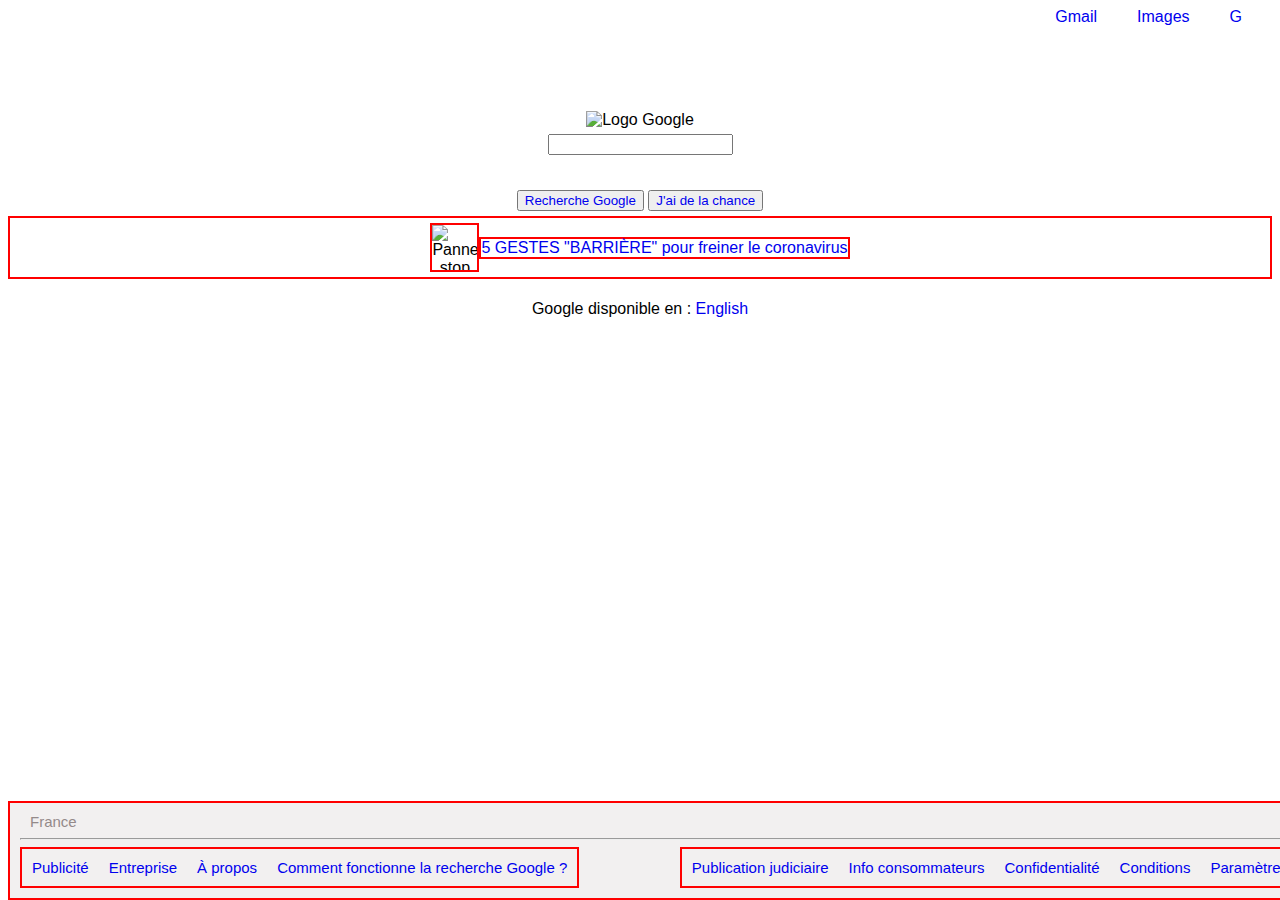
==== GEO/index.html @ 3680cebf "modif toto" ====
<!DOCTYPE html>
<html lang="fr">
<head>
    <meta charset="UTF-8">
    <meta name="viewport" content="width=device-width, initial-scale=1.0">
    <link rel="stylesheet" href="stylesheet.css">
    <title>Document</title>
</head>
<body>

    <!------------------------>
    <!-------- NAVBAR -------->
    <!------------------------>

    <div class="navbar">
        <div class="nav_item">
            <li><a href="#">Gmail</a></li>
        </div>
        <div class="nav_item">
            <li class="nav_item"><a href="#">Images</a></li>
        </div>
        <div class="nav_item">
            <a href="#"><img src="/Google/grid.png" alt="" id="grid"></a>
        </div>
        <div class="nav_item">
            <li id="bnavbar"><a href="#">G</a></li>
        </div>
    </div>

    <!------------------------>
    <!-------- SEARCH -------->
    <!-- toto -->
    <!------------------------>

    <div class="logo">
        <img src="/Google/images/nouveau-logo-google.png" alt="Logo Google">
    </div>
    <div>
        <form action="search" class="search">
            <div>
                <input type="search">
            </div>
        </form>
    </div>
    <div class="button_search">
        <button><a href="#">Recherche Google</a></button>
        <button><a href="#">J'ai de la chance</a></button>
    </div>
    
    <div class="logo_stop">
        <img src="/Google/images/stop.gif" alt="Panneau stop">
        <a href="#" class="">5 GESTES "BARRIÈRE" pour freiner le coronavirus</a>
    </div>
    <p>Google disponible en : <a href="#">English</a></p>

    <!------------------------>
    <!-------- FOOTER -------->
    <!------------------------>
    <footer>
        <div>
            <span>France</span>
        </div>
        <hr>
        <div class="footer_flex">
            <div class="fleft">
                    <span><a href="https://ads.google.com/intl/fr_fr/home/?subid=ww-ww-et-g-awa-a-g_hpafoot1_1!o2&utm_source=google.com&utm_medium=referral&utm_campaign=google_hpafooter&fg=1">Publicité</a></span>
                    <span><a href="https://www.google.com/services/?subid=ww-ww-et-g-awa-a-g_hpbfoot1_1!o2&utm_source=google.com&utm_medium=referral&utm_campaign=google_hpbfooter&fg=1#?modal_active=none">Entreprise</a></span>
                    <span><a href="https://about.google/?utm_source=google-FR&utm_medium=referral&utm_campaign=hp-footer&fg=1">À propos</a></span>
                    <span><a href="https://www.google.com/search/howsearchworks/?fg=1">Comment fonctionne la recherche Google ?</a></span>
            </div>
            <div class="fright">
                <span><a href="https://support.google.com/websearch/answer/9586983?p=fr_tos&hl=fr&fg=1&visit_id=637212492420464755-702401448&rd=1">Publication judiciaire</a></span>
                <span><a href="https://support.google.com/websearch/answer/7585859?p=fr_consumer_info&hl=fr&fg=1&visit_id=637212492420464755-702401448&rd=1">Info consommateurs</a></span>
                <span><a href="https://policies.google.com/privacy?fg=1">Confidentialité</a></span>
                <span><a href="https://policies.google.com/terms?fg=1">Conditions</a></span>
                <span><a href="https://www.google.com/preferences?hl=fr">Paramètres</a></span>
            </div>
        </div>
    </footer>
</body>
</html>
---- GEO/stylesheet.css ----
/***********************/
/*        Body         */
/***********************/

body{
    font-family: Arial, Helvetica, sans-serif;
}
li{
    list-style-type: none;
}
a:link{
    text-decoration: none;
}
.logo img{
    width: 525px;
    margin-bottom: -50px;
    padding-top: 80px;
}


/***********************/
/*        NavBar       */
/***********************/

.navbar{
    display: flex;
    justify-content: flex-end;
    align-items: flex-end;
    padding-right: 30px;
}
.nav_item{
    margin-left: 20px;
}
#grid{
    width: 25px;
    margin-top: 5;
}


/***********************/
/*        Search       */
/***********************/

.logo, .search, .button_search, .stop, .logo_stop, p{
    text-align: center;
    padding: 5px;
}
.logo_stop{
  display: flex;
  justify-content: center;
  align-items: center;
  border: red solid 2px; 
}
.logo_stop img{
    width: 45px;
    height: 45px;
    border: red solid 2px;
}
.logo_stop a{
    border: red solid 2px;
}
.search{
    border-radius: 200px;
    padding: 0 0 30px 0;
}


/***********************/
/*        Footer       */
/***********************/

footer{
    width: 100%;
    position: absolute;
    bottom: 0;
    padding: 20px;
    background-color: rgba(206, 197, 197, 0.267);
    border: red solid 2px;
    margin: 0 -20 0 0px;
    font-size: 15px;

}
footer, span{
    padding: 10px;
    color: rgb(148, 138, 138)
}
footer a{
    
}
footer a:active{
    color: rgb(189, 41, 41);
}
.footer_flex{
    display: flex;
    justify-content: space-between;
}
.fleft{
    display: flex;
    justify-content: flex-start;
    align-items: flex-start;
    width: auto;
    color: rgb(148, 138, 138);
    border: red solid 2px;

}
.fleft span{
    padding: 10px;;
}
.fright{
    display: flex;
    justify-content: flex-end;
    align-items: flex-end;
    width: auto;
    text-align: center;
    color: rgb(148, 138, 138);
    border: red solid 2px;
}
.fright span{
    padding: 10px;
}
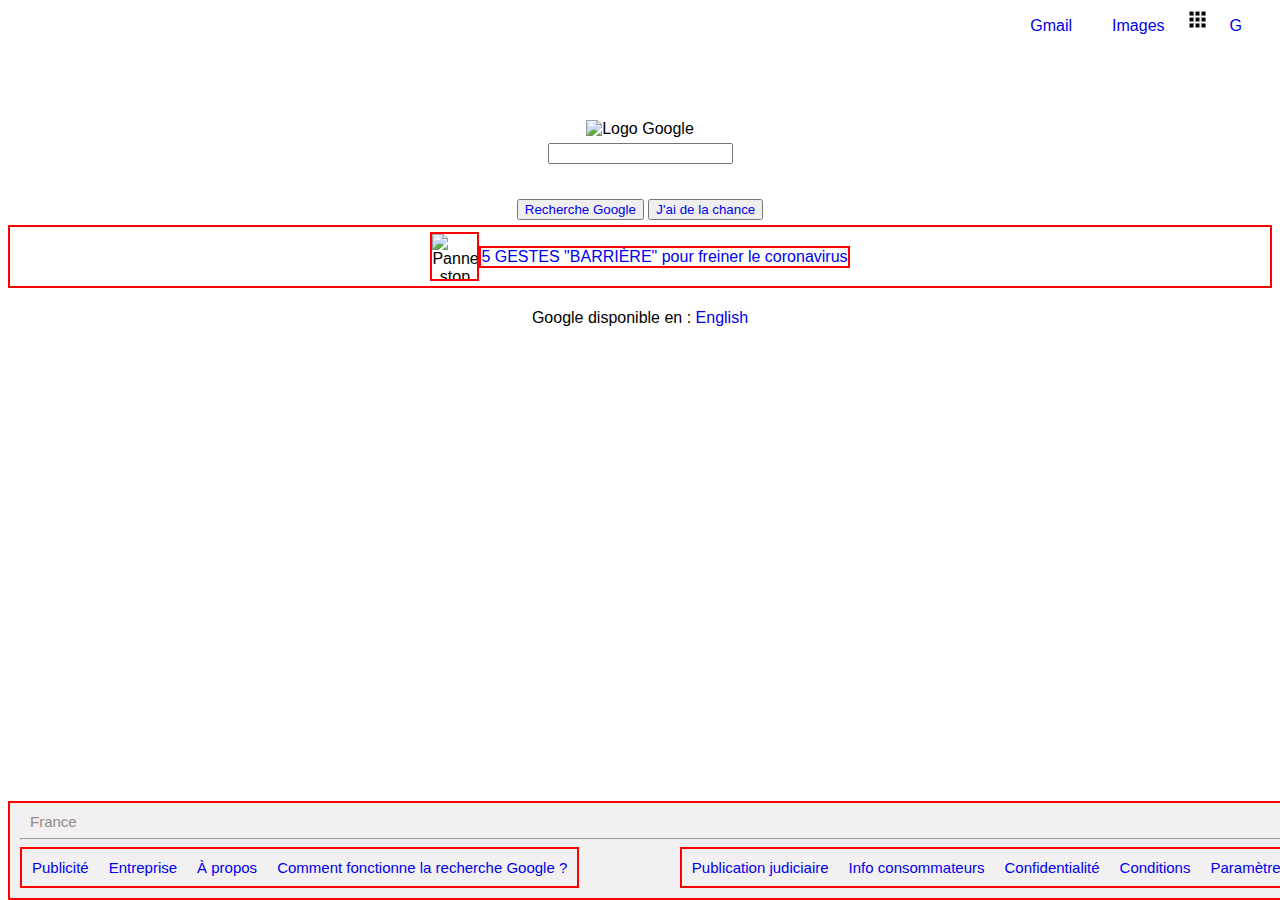
==== commit 33055b68: "Orga dossier" ====
--- a/GEO/index.html
+++ b/GEO/index.html
@@ -8,9 +8,11 @@
 </head>
 <body>
 
+
     <!------------------------>
     <!-------- NAVBAR -------->
     <!------------------------>
+    
 
     <div class="navbar">
         <div class="nav_item">
@@ -20,17 +22,18 @@
             <li class="nav_item"><a href="#">Images</a></li>
         </div>
         <div class="nav_item">
-            <a href="#"><img src="/Google/grid.png" alt="" id="grid"></a>
+            <a href="#"><img src="/GEO/images/grid.png" alt="" id="grid"></a>
         </div>
         <div class="nav_item">
             <li id="bnavbar"><a href="#">G</a></li>
         </div>
     </div>
 
+
     <!------------------------>
     <!-------- SEARCH -------->
-    <!-- toto -->
     <!------------------------>
+
 
     <div class="logo">
         <img src="/Google/images/nouveau-logo-google.png" alt="Logo Google">
@@ -53,9 +56,12 @@
     </div>
     <p>Google disponible en : <a href="#">English</a></p>
 
+
     <!------------------------>
     <!-------- FOOTER -------->
     <!------------------------>
+
+
     <footer>
         <div>
             <span>France</span>
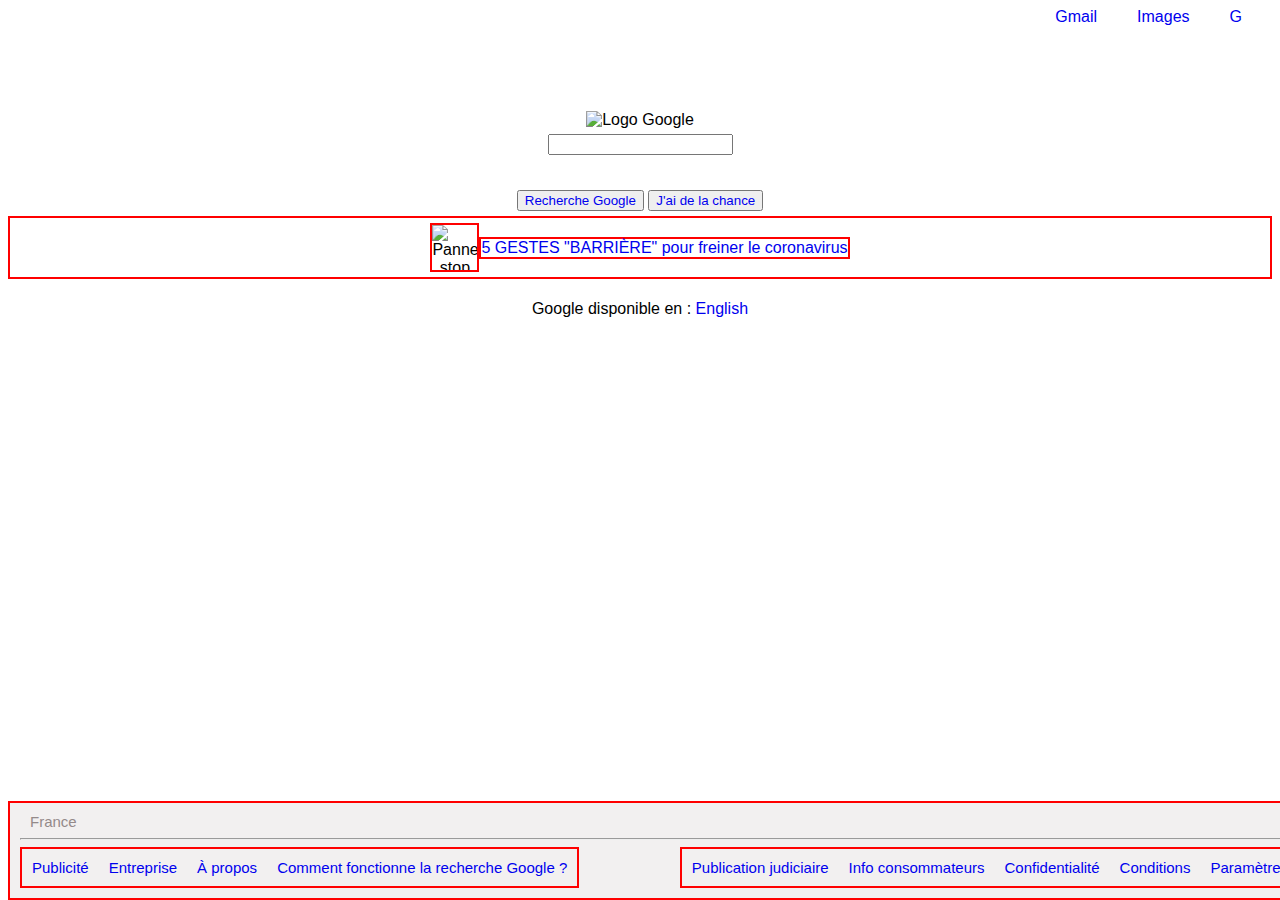
==== commit 420d2be6: "Merge branch 'master' of https://github.com/matthieuBA/THP_GOOGLE_SHARE" ====
--- a/GEO/index.html
+++ b/GEO/index.html
@@ -8,11 +8,9 @@
 </head>
 <body>
 
-
     <!------------------------>
     <!-------- NAVBAR -------->
     <!------------------------>
-    
 
     <div class="navbar">
         <div class="nav_item">
@@ -22,18 +20,16 @@
             <li class="nav_item"><a href="#">Images</a></li>
         </div>
         <div class="nav_item">
-            <a href="#"><img src="/GEO/images/grid.png" alt="" id="grid"></a>
+            <a href="#"><img src="/Google/grid.png" alt="" id="grid"></a>
         </div>
         <div class="nav_item">
             <li id="bnavbar"><a href="#">G</a></li>
         </div>
     </div>
 
-
     <!------------------------>
     <!-------- SEARCH -------->
     <!------------------------>
-
 
     <div class="logo">
         <img src="/Google/images/nouveau-logo-google.png" alt="Logo Google">
@@ -56,12 +52,9 @@
     </div>
     <p>Google disponible en : <a href="#">English</a></p>
 
-
     <!------------------------>
     <!-------- FOOTER -------->
     <!------------------------>
-
-
     <footer>
         <div>
             <span>France</span>
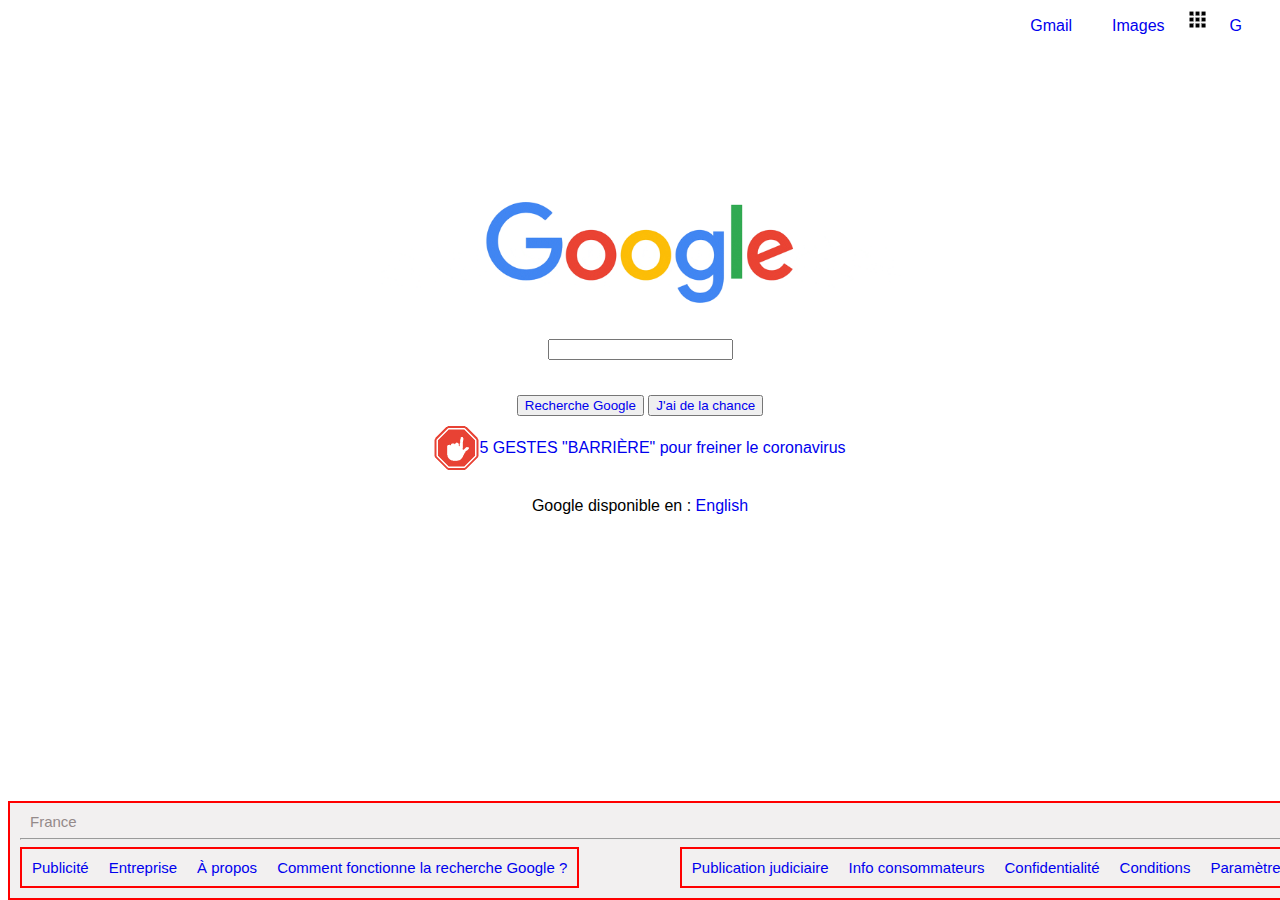
==== commit 75954f94: "Réorga" ====
--- a/GEO/index.html
+++ b/GEO/index.html
@@ -8,9 +8,11 @@
 </head>
 <body>
 
+
     <!------------------------>
     <!-------- NAVBAR -------->
     <!------------------------>
+
 
     <div class="navbar">
         <div class="nav_item">
@@ -20,19 +22,21 @@
             <li class="nav_item"><a href="#">Images</a></li>
         </div>
         <div class="nav_item">
-            <a href="#"><img src="/Google/grid.png" alt="" id="grid"></a>
+            <a href="#"><img src="/GEO/images/grid.png" alt="" id="grid"></a>
         </div>
         <div class="nav_item">
             <li id="bnavbar"><a href="#">G</a></li>
         </div>
     </div>
 
+
     <!------------------------>
     <!-------- SEARCH -------->
     <!------------------------>
 
+
     <div class="logo">
-        <img src="/Google/images/nouveau-logo-google.png" alt="Logo Google">
+        <img src="/GEO/images/nouveau-logo-google.png" alt="Logo Google">
     </div>
     <div>
         <form action="search" class="search">
@@ -47,14 +51,17 @@
     </div>
     
     <div class="logo_stop">
-        <img src="/Google/images/stop.gif" alt="Panneau stop">
+        <img src="/GEO/images/stop.gif" alt="Panneau stop">
         <a href="#" class="">5 GESTES "BARRIÈRE" pour freiner le coronavirus</a>
     </div>
     <p>Google disponible en : <a href="#">English</a></p>
 
+
     <!------------------------>
     <!-------- FOOTER -------->
     <!------------------------>
+
+
     <footer>
         <div>
             <span>France</span>
--- a/GEO/stylesheet.css
+++ b/GEO/stylesheet.css
@@ -49,15 +49,10 @@
   display: flex;
   justify-content: center;
   align-items: center;
-  border: red solid 2px; 
 }
 .logo_stop img{
     width: 45px;
     height: 45px;
-    border: red solid 2px;
-}
-.logo_stop a{
-    border: red solid 2px;
 }
 .search{
     border-radius: 200px;
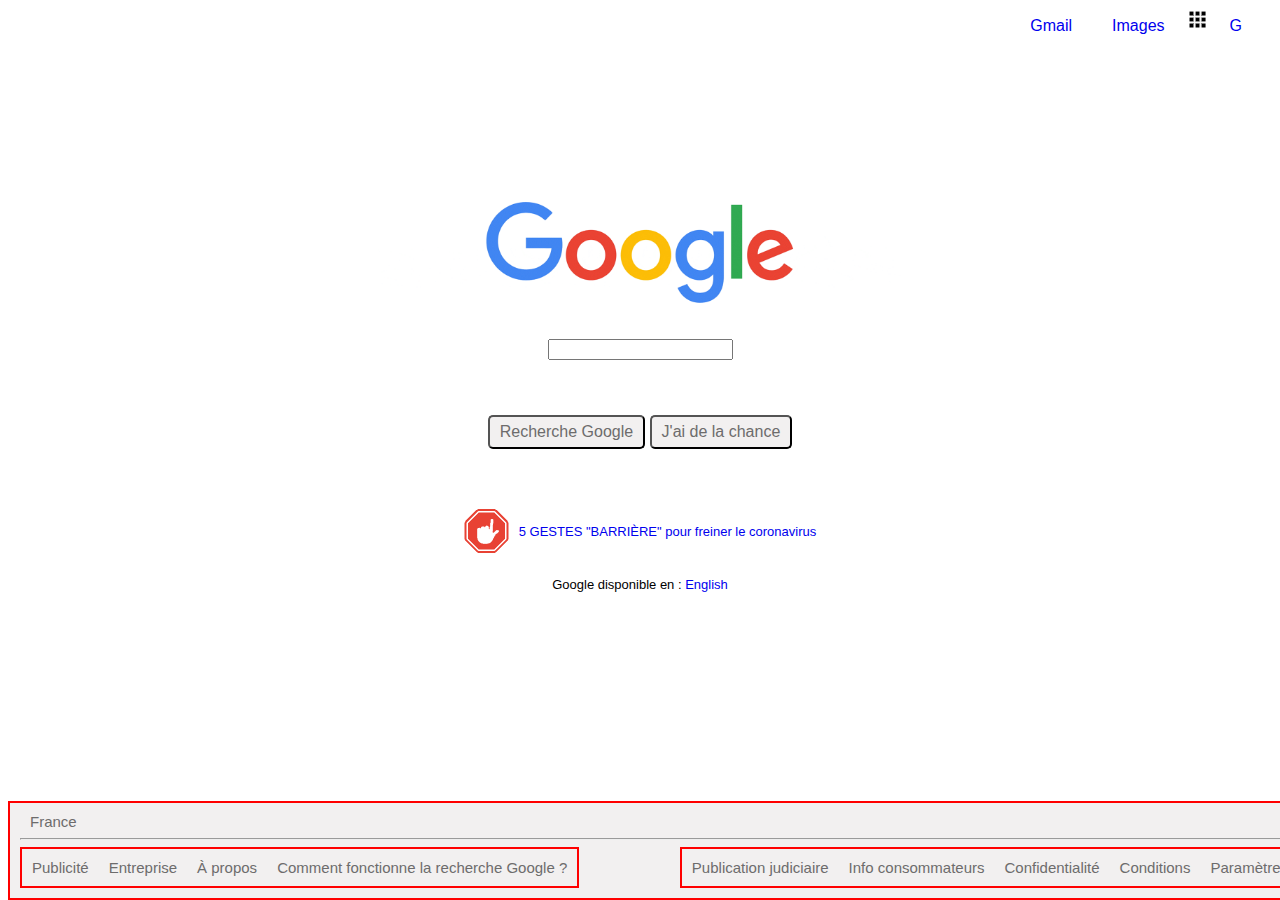
==== commit 8bc59c6d: "Avancée Search" ====
--- a/GEO/index.html
+++ b/GEO/index.html
@@ -43,12 +43,13 @@
             <div>
                 <input type="search">
             </div>
+            <div class="button_search">
+                <button><a href="#">Recherche Google</a></button>
+                <button><a href="#">J'ai de la chance</a></button>
+            </div>
         </form>
     </div>
-    <div class="button_search">
-        <button><a href="#">Recherche Google</a></button>
-        <button><a href="#">J'ai de la chance</a></button>
-    </div>
+    
     
     <div class="logo_stop">
         <img src="/GEO/images/stop.gif" alt="Panneau stop">
--- a/GEO/stylesheet.css
+++ b/GEO/stylesheet.css
@@ -50,13 +50,31 @@
   justify-content: center;
   align-items: center;
 }
+.logo_stop a, p{
+    font-size: 13px;
+}
 .logo_stop img{
     width: 45px;
     height: 45px;
+    padding-right: 10px;
 }
 .search{
     border-radius: 200px;
-    padding: 0 0 30px 0;
+    padding: 0 0 0 0;
+}
+button{
+    background-color: rgba(206, 197, 197, 0.267);
+    color: rgb(148, 138, 138);
+    border-radius: 5px;
+}
+.button_search{
+    margin: 50px;
+}
+.button_search a{
+    padding: 11px 4px;
+    line-height: 28px;
+    font-size: 16px;
+    color: rgb(109, 108, 108);
 }
 
 
@@ -77,10 +95,13 @@
 }
 footer, span{
     padding: 10px;
-    color: rgb(148, 138, 138)
+    color: rgb(109, 108, 108);
 }
 footer a{
-    
+    color: rgb(109, 108, 108);
+}
+footer a:hover{
+    text-decoration: underline;
 }
 footer a:active{
     color: rgb(189, 41, 41);
@@ -94,7 +115,7 @@
     justify-content: flex-start;
     align-items: flex-start;
     width: auto;
-    color: rgb(148, 138, 138);
+    color: rgb(109, 108, 108);
     border: red solid 2px;
 
 }
@@ -107,7 +128,7 @@
     align-items: flex-end;
     width: auto;
     text-align: center;
-    color: rgb(148, 138, 138);
+    color: rgb(109, 108, 108);
     border: red solid 2px;
 }
 .fright span{
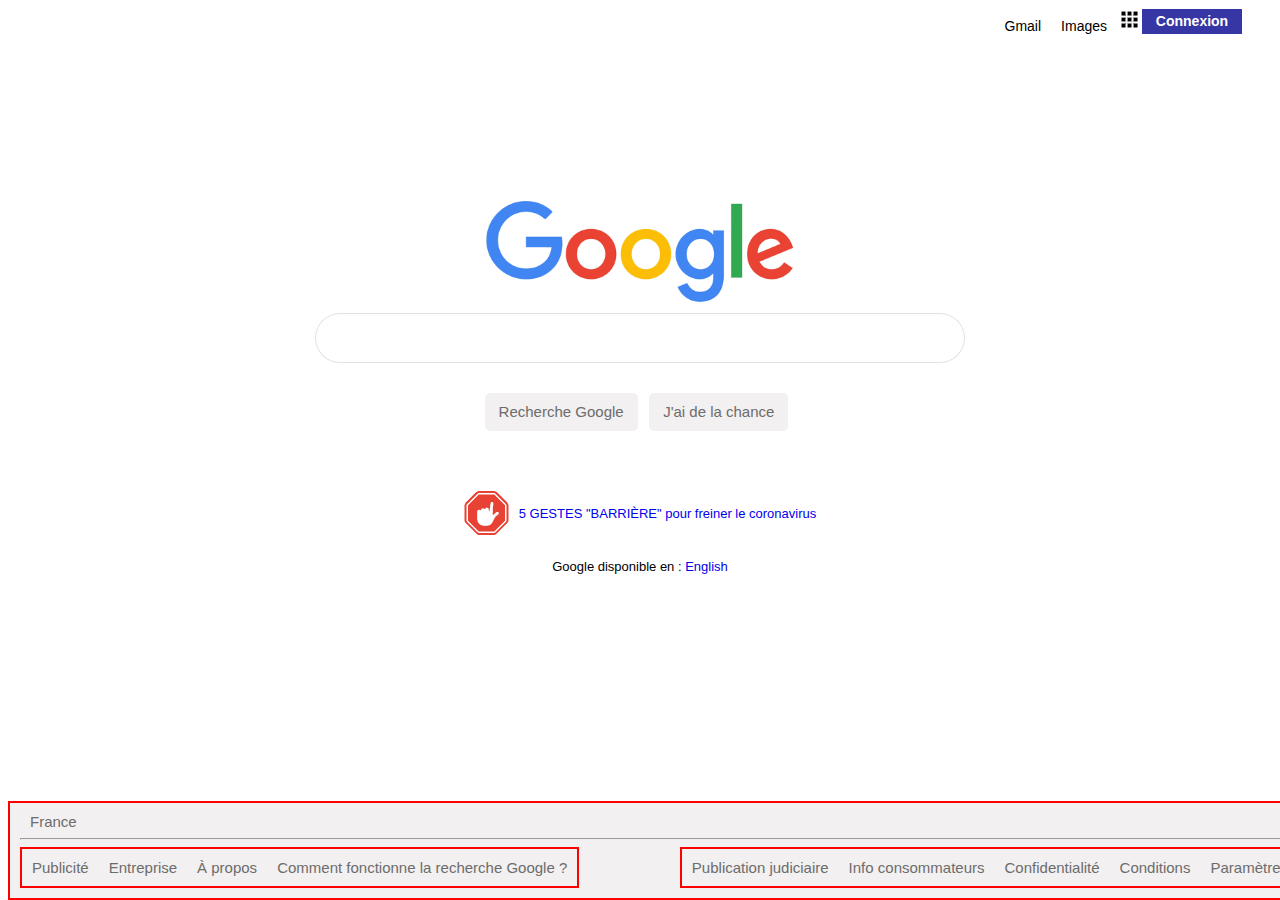
==== commit dfb26a9c: "Modif" ====
--- a/GEO/index.html
+++ b/GEO/index.html
@@ -4,7 +4,7 @@
     <meta charset="UTF-8">
     <meta name="viewport" content="width=device-width, initial-scale=1.0">
     <link rel="stylesheet" href="stylesheet.css">
-    <title>Document</title>
+    <title>Google</title>
 </head>
 <body>
 
@@ -24,8 +24,8 @@
         <div class="nav_item">
             <a href="#"><img src="/GEO/images/grid.png" alt="" id="grid"></a>
         </div>
-        <div class="nav_item">
-            <li id="bnavbar"><a href="#">G</a></li>
+        <div class="button_connection">
+            <li id="bnavbar"><a href="#">Connexion</a></li>
         </div>
     </div>
 
@@ -39,9 +39,9 @@
         <img src="/GEO/images/nouveau-logo-google.png" alt="Logo Google">
     </div>
     <div>
-        <form action="search" class="search">
+        <form action="search">
             <div>
-                <input type="search">
+                <input type="search" class="search">
             </div>
             <div class="button_search">
                 <button><a href="#">Recherche Google</a></button>
--- a/GEO/stylesheet.css
+++ b/GEO/stylesheet.css
@@ -27,14 +27,33 @@
     justify-content: flex-end;
     align-items: flex-end;
     padding-right: 30px;
+    font-size: 14px;
 }
 .nav_item{
-    margin-left: 20px;
+    margin-left: 10px;
+}
+.navbar a{
+    color: black;
+}
+.navbar a:hover{
+    color: rgb(109, 108, 108);
+    text-decoration: underline;
 }
 #grid{
     width: 25px;
     margin-top: 5;
 }
+.button_connection{
+    background-color: rgb(54, 54, 165);
+    width: 100px;
+    line-height: 25px;
+    text-align: center;
+}
+.button_connection a{
+    color: white;
+    font-weight: bold;
+}
+
 
 
 /***********************/
@@ -59,21 +78,33 @@
     padding-right: 10px;
 }
 .search{
-    border-radius: 200px;
-    padding: 0 0 0 0;
+    position: relative;
+    top: 50%;
+    left: 50%;
+    width: 650px;
+    height: 50px;
+    border-radius: 40px;
+    border: 1px solid rgba(206, 197, 197, 0.527);
+    transform: translate(-50%, -50%);
+    outline: none;
 }
 button{
     background-color: rgba(206, 197, 197, 0.267);
     color: rgb(148, 138, 138);
     border-radius: 5px;
+    box-shadow:none;
+    border:0 none;
+    outline:none;
+    padding: 5px 10px;
+    margin-right: 7px;
 }
 .button_search{
-    margin: 50px;
+    margin: 0 0 50px 0;
 }
 .button_search a{
     padding: 11px 4px;
     line-height: 28px;
-    font-size: 16px;
+    font-size: 15px;
     color: rgb(109, 108, 108);
 }
 
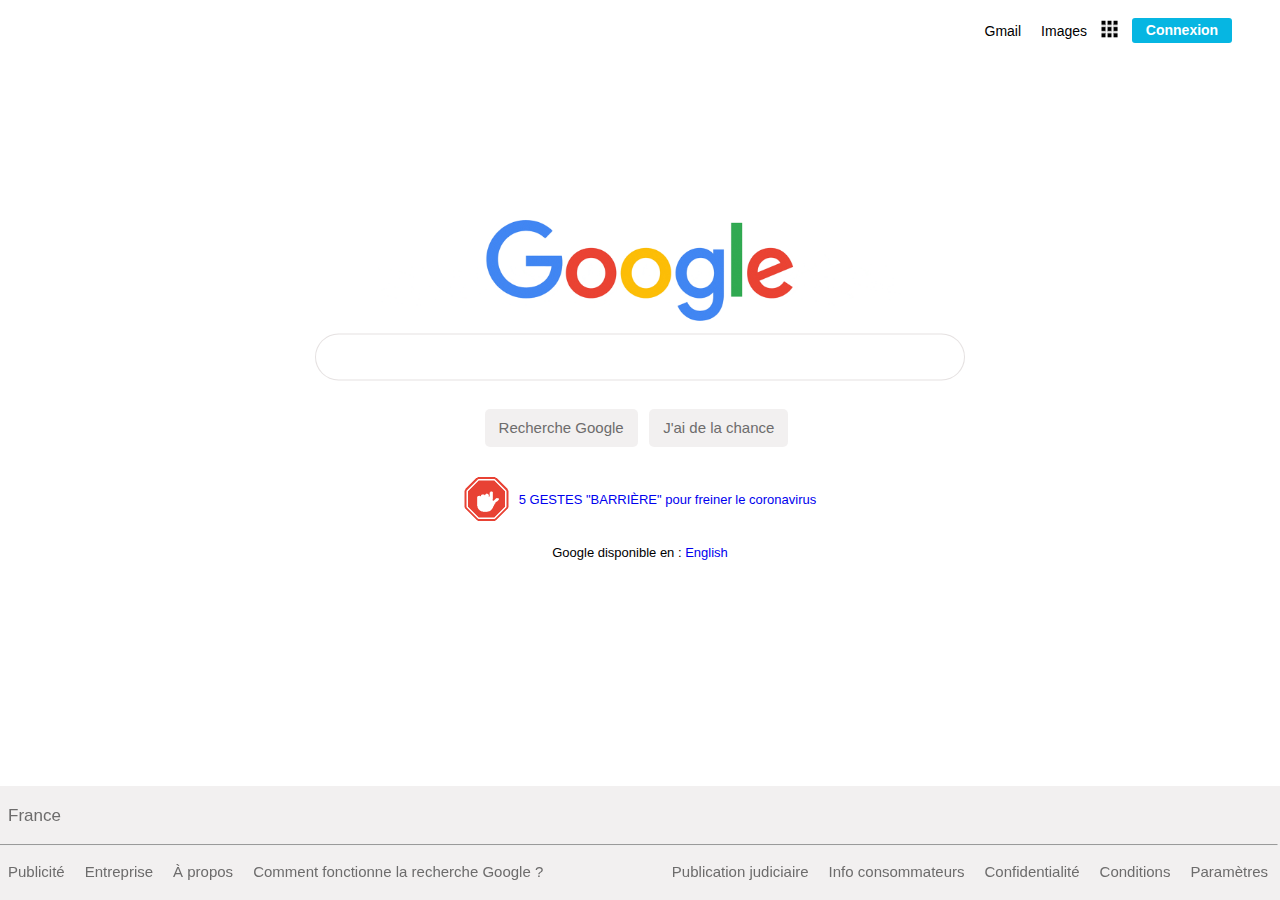
==== commit 9d2d051f: "Changement" ====
--- a/GEO/index.html
+++ b/GEO/index.html
@@ -64,10 +64,10 @@
 
 
     <footer>
-        <div>
+        <div class="france">
             <span>France</span>
         </div>
-        <hr>
+        <hr class="hr">
         <div class="footer_flex">
             <div class="fleft">
                     <span><a href="https://ads.google.com/intl/fr_fr/home/?subid=ww-ww-et-g-awa-a-g_hpafoot1_1!o2&utm_source=google.com&utm_medium=referral&utm_campaign=google_hpafooter&fg=1">Publicité</a></span>
--- a/GEO/stylesheet.css
+++ b/GEO/stylesheet.css
@@ -25,7 +25,7 @@
 .navbar{
     display: flex;
     justify-content: flex-end;
-    align-items: flex-end;
+    align-items: center;
     padding-right: 30px;
     font-size: 14px;
 }
@@ -44,10 +44,12 @@
     margin-top: 5;
 }
 .button_connection{
-    background-color: rgb(54, 54, 165);
+    background-color: rgb(6, 182, 226);
     width: 100px;
     line-height: 25px;
     text-align: center;
+    margin: 10px;
+    border-radius: 3px;
 }
 .button_connection a{
     color: white;
@@ -82,7 +84,7 @@
     top: 50%;
     left: 50%;
     width: 650px;
-    height: 50px;
+    height: 47px;
     border-radius: 40px;
     border: 1px solid rgba(206, 197, 197, 0.527);
     transform: translate(-50%, -50%);
@@ -99,7 +101,7 @@
     margin-right: 7px;
 }
 .button_search{
-    margin: 0 0 50px 0;
+    margin: 0 0 20px 0;
 }
 .button_search a{
     padding: 11px 4px;
@@ -107,22 +109,27 @@
     font-size: 15px;
     color: rgb(109, 108, 108);
 }
+.logo_stop a:hover{
+    text-decoration: underline;
+}
+p a:hover{
+    text-decoration: underline;
+}
 
 
 /***********************/
 /*        Footer       */
 /***********************/
 
+
 footer{
     width: 100%;
-    position: absolute;
+    position: fixed;
     bottom: 0;
     padding: 20px;
     background-color: rgba(206, 197, 197, 0.267);
-    border: red solid 2px;
-    margin: 0 -20 0 0px;
+    margin: 0 0 0 -20px;
     font-size: 15px;
-
 }
 footer, span{
     padding: 10px;
@@ -147,11 +154,9 @@
     align-items: flex-start;
     width: auto;
     color: rgb(109, 108, 108);
-    border: red solid 2px;
-
 }
 .fleft span{
-    padding: 10px;;
+    padding: 10px;
 }
 .fright{
     display: flex;
@@ -160,9 +165,13 @@
     width: auto;
     text-align: center;
     color: rgb(109, 108, 108);
-    border: red solid 2px;
 }
 .fright span{
     padding: 10px;
 }
+.france{
+    display: flex;
+    justify-content: flex-start;
+    font-size: 17px;
+}
 
